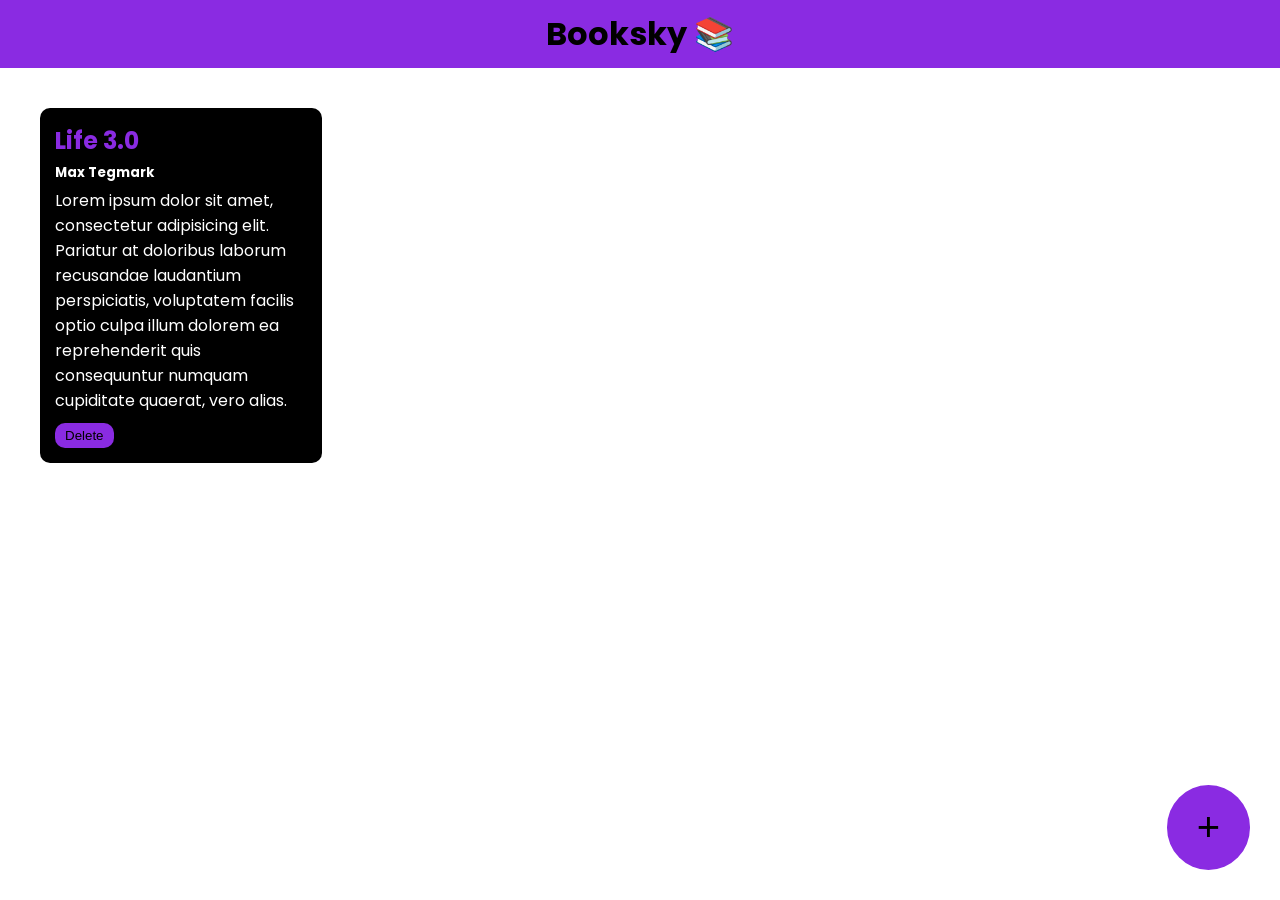
==== booksky/index.html @ 3586f550 "First BookSky Project" ====
<!DOCTYPE html>
<html lang="en">
<head>
    <meta charset="UTF-8">
    <meta name="viewport" content="width=device-width, initial-scale=1.0">
    <title>Booksky</title>
    <link rel="icon" href="image/image.jpg">
    <link rel="stylesheet" href="style.css">
    <link rel="preconnect" href="https://fonts.googleapis.com">
    <link rel="preconnect" href="https://fonts.gstatic.com" crossorigin>
    <link href="https://fonts.googleapis.com/css2?family=Poppins&display=swap" rel="stylesheet">
</head>
<body>
    <center>
    <div class="navbar">
        <h1>Booksky 📚</h1>

    </div>
    </center>
    <div class="container">
        <div class="book-container">
            <h2>Life 3.0</h2>
            <h5>Max Tegmark</h5>
            <p>Lorem ipsum dolor sit amet, consectetur adipisicing elit. Pariatur at doloribus laborum recusandae laudantium perspiciatis, voluptatem facilis optio culpa illum dolorem ea reprehenderit quis consequuntur numquam cupiditate quaerat, vero alias.</p>
            <button onclick="deletebook(event)">Delete</button>
        </div>

    </div>
    <div class="popup-overlay"></div>
    <div class="popup-box">
        <h2>Add Book</h2>
        <form>
            <input type="text" placeholder="Book Title" id="book-title-input">
            <input type="text" placeholder="Book Author" id="book-author-input">
            <textarea placeholder="Short Description" id="book-description-input"></textarea>
            <button id="add-book">ADD</button>
            <button id="cancel-popup">CANCEL</button>
        </form>
    </div>
    <button class="add-button" id="add-popup-button">+</button>



    <script src="script.js"></script>
    
</body>
</html>
---- booksky/style.css ----
*{
    margin: 0;
    padding: 0;

}

body{
    font-family: 'Poppins', sans-serif;
}
.navbar{
    background-color: blueviolet;
    padding: 10px;
}

.container{
    padding: 10px;
}

.book-container{
    padding: 15px;
    width: 20%;
    background-color:black;
    border-radius: 10px;
    color: white;
    margin: 30px;
    display: inline-block;
    vertical-align: top;
}
.book-container h2{
    color:blueviolet;
}
.book-container h5{
    padding-top: 5px;
}
.book-container p{
    padding-top: 5px;
}
.book-container button{
    background-color: blueviolet;
    color: black;
    border-radius: 10px;
    padding-top: 5px;
    padding-bottom: 5px;
    padding-left: 10px;
    padding-right: 10px;
    border: none;
    margin-top: 10px;
}
.add-button{
    background-color: blueviolet;
    color:black;
    border-radius: 100%;
    padding-top: 20px;
    padding-bottom: 20px;
    padding-left: 30px;
    padding-right: 30px;
    font-size: 40px;
    border: none;
    position: fixed;
    bottom: 30px;
    right: 30px;
}
.popup-overlay{
    background-color:black;
    opacity: 0.8;
    position: absolute;
    width: 100%;
    height: 100%;
    top: 0;
    left: 0;
    z-index: 1;
    display: none;
}
.popup-box{
    background-color: blueviolet;
    width: 30%;
    padding: 40px;
    border-radius: 10px;
    position: absolute;
    top: 30%;
    left: 30%;
    z-index: 2;
    display: none;
}
.popup-box input{
    background: transparent;
    border: none;
    width: 100%;
    margin: 5px;
    padding: 5px;
    font-size: 20px;
    border-bottom: solid black 2px;
}
.popup-box textarea{
    background: transparent;
    width: 100%;
    margin: 5px;
    padding: 5px;
    font-size: 20px;
    border: solid black 2px;
}
.popup-box input::placeholder{
    color: black;
}
.popup-box textarea::placeholder{
    color: black;
}
.popup-box button{
    background-color: black;
    padding-left: 20px;
    padding-right: 20px;
    border: none;
    padding-top: 10px;
    padding-bottom: 10px;
    color: white;
    margin: 5px;
}
.popup-box input:focus{
    outline: none;
}
.popup-box textarea:focus{
    outline: none;
}
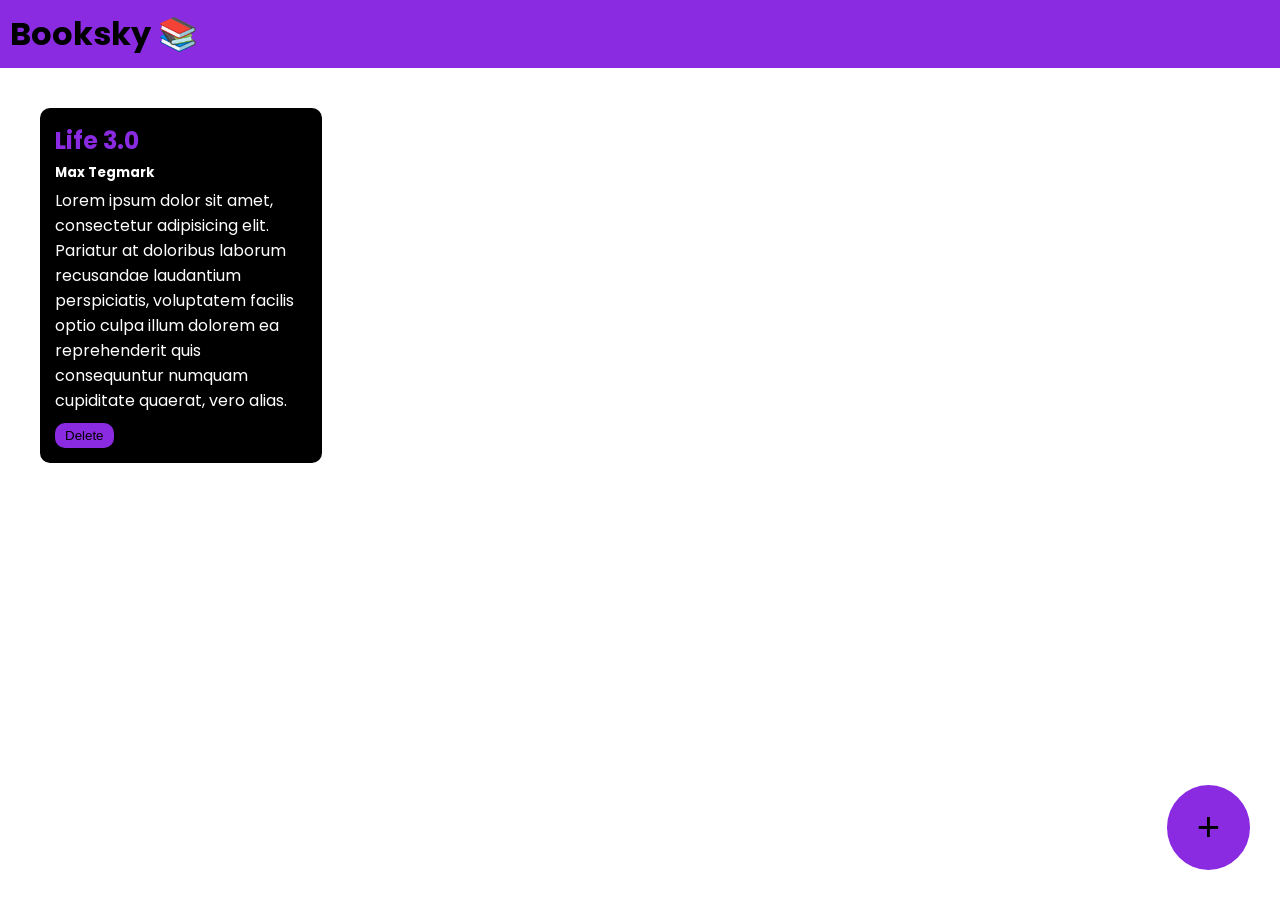
==== commit 44d93d80: "updated booksky" ====
--- a/booksky/index.html
+++ b/booksky/index.html
@@ -11,12 +11,10 @@
     <link href="https://fonts.googleapis.com/css2?family=Poppins&display=swap" rel="stylesheet">
 </head>
 <body>
-    <center>
     <div class="navbar">
         <h1>Booksky 📚</h1>
 
     </div>
-    </center>
     <div class="container">
         <div class="book-container">
             <h2>Life 3.0</h2>
